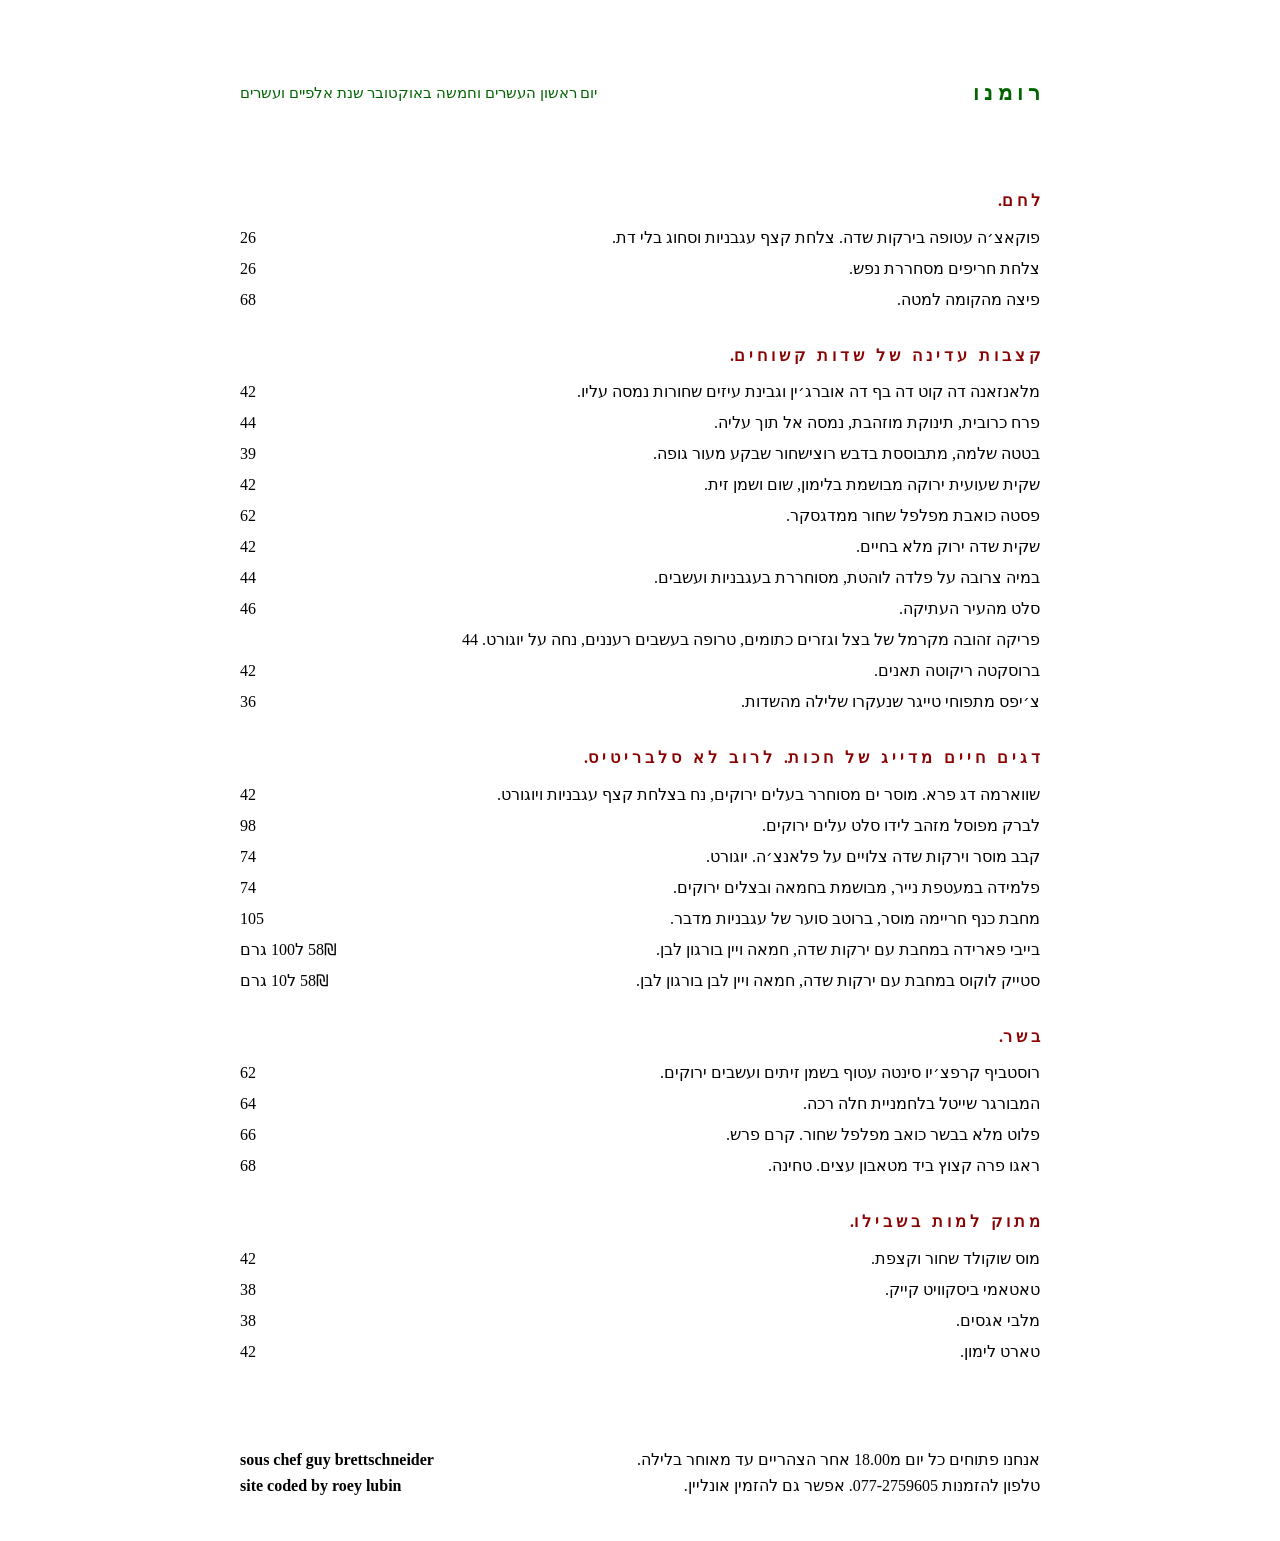
==== index.html @ 1bb873ff "changed width to be more "menu-like" -alligned all prices to the left -alligned credits with heb tex" ====
<!DOCTYPE html>
<html>
<head>
	<meta charset="utf-8">
	<title>ROMANO</title>
	<link rel="stylesheet" type="text/css" href="css/style.css">
	<link rel="icon" href="img/favicon.png"

</head>
<body dir="rtl">
		<br>
		<p style=" text-align: right; font-size: 21px; color: darkgreen">
		<b> ר ו מ נ ו </b>
		<span style="float: left; font-size: 15px">
		יום ראשון העשרים וחמשה באוקטובר שנת אלפיים ועשרים
		</span>
	 	</p>
	 	<br><br>


	<h4>ל ח ם.</h4>
		<p>פוקאצ׳ה עטופה בירקות שדה. צלחת קצף עגבניות וסחוג בלי דת. <span>26</span> <br>
		<p>צלחת חריפים מסחררת נפש. <span>26</span></p>
		<p>פיצה מהקומה למטה. <span>68</span></p>
<!-- this is a note for myself that the browser will not read -->
	<h4>ק צ ב ו ת&nbsp;&nbsp; ע ד י נ ה&nbsp;&nbsp; ש  ל&nbsp;&nbsp; ש ד ו ת&nbsp;&nbsp; ק ש ו ח י ם.</h4>
		<p> מלאנזאנה דה קוט דה בף דה אוברג׳ין וגבינת עיזים שחורות נמסה עליו. <span>42</span> </p>
		<p> פרח כרובית, תינוקת מוזהבת, נמסה אל תוך עליה. <span>44</span> </p>
		<p> בטטה שלמה, מתבוססת בדבש רוצישחור שבקע מעור גופה. <span>39</span> </p>
		<p>שקית שעועית ירוקה מבושמת בלימון, שום ושמן זית. <span>42</span> </p>
		<p>פסטה כואבת מפלפל שחור ממדגסקר. <span>62</span> </p>
		<p>שקית שדה ירוק מלא בחיים. <span>42</span> </p>
		<p>במיה צרובה על פלדה לוהטת, מסוחררת בעגבניות ועשבים. <span>44</span> </p>
		<p>סלט מהעיר העתיקה. <span>46</span> </p>
		<p>פריקה זהובה מקרמל של בצל וגזרים כתומים, טרופה בעשבים רעננים, נחה על יוגורט. 44</span> </p>
		<p>ברוסקטה ריקוטה תאנים. <span>42</span> </p>
		<p>צ׳יפס מתפוחי טייגר שנעקרו שלילה מהשדות. <span>36</span> </p>

	<h4>ד ג י ם&nbsp;&nbsp; ח י י ם&nbsp;&nbsp; מ ד י י ג&nbsp;&nbsp; ש ל&nbsp;&nbsp; ח כ ו ת.&nbsp;&nbsp; ל ר ו ב&nbsp;&nbsp; ל א&nbsp;&nbsp; ס ל ב ר י ט י ס.</h4>
		<p>שווארמה דג פרא. מוסר ים מסוחרר בעלים ירוקים, נח בצלחת קצף עגבניות ויוגורט. <span>42</span></p>
		<p>לברק מפוסל מזהב לידו סלט עלים ירוקים. <span>98</span> </p>
		<p>קבב מוסר וירקות שדה צלויים על פלאנצ׳ה. יוגורט. <span>74</span> </p>
		<p>פלמידה במעטפת נייר, מבושמת בחמאה ובצלים ירוקים. <span>74</span></p>
		<p>מחבת כנף חריימה מוסר, ברוטב סוער של עגבניות מדבר. <span>105</span></p>
		<p>בייבי פארידה במחבת עם ירקות שדה, חמאה ויין בורגון לבן. <span>58₪ ל100 גרם</span></p>
		<p>סטייק לוקוס במחבת עם ירקות שדה, חמאה ויין לבן בורגון לבן.<span>58₪ ל10 גרם</span></p>
		

	<h4>ב ש ר.</h4>
		<p>רוסטביף קרפצ׳יו סינטה עטוף בשמן זיתים ועשבים ירוקים. <span>62</span></p>
		<p>המבורגר שייטל בלחמניית חלה רכה. <span>64</span></p>
		<p>פלוט מלא בבשר כואב מפלפל שחור. קרם פרש. <span>66</span></p>
		<p>ראגו פרה קצוץ ביד מטאבון עצים. טחינה. <span>68</span></p>

	<h4>מ ת ו ק&nbsp;&nbsp; ל מ ו ת&nbsp;&nbsp; ב ש ב י ל ו.&nbsp;&nbsp;</h4>
		<p>מוס שוקולד שחור וקצפת. <span>42</span></p>
		<p>טאטאמי ביסקוויט קייק. <span>38</span></p>
		<p>מלבי אגסים.<span>38</span></p>
		<p class="right">טארט לימון.<span>42</span></p>

	<br><br>
		<footer>
			<p>אנחנו פתוחים כל יום מ18.00 אחר הצהריים עד מאוחר בלילה. <span class="credit">sous chef guy brettschneider</span></p>
			<p>טלפון להזמנות 077-2759605. אפשר גם להזמין אונליין. <span class="credit">site coded by roey lubin</span> </p>

		</footer>

</body>

</html>
---- css/style.css ----
body{
	background-color: white;
	margin: 50px auto;
	max-width: 800px;
	text-align: right;
	line-height: 15px;


}

h4{
	font-size: 16px;
	color: darkred;
	padding-top: 20px;
}

.fav{
	font-size: 17px;
	color: orange
}

.left{
	text-align: left;
	font-weight: bold;
}

.price{
	text-align: left;
}

span{
	float: left;
}

.right{
	text-align: right;
}

.credit{
	text-align: left;
	font-weight: bold;
}

footer{
	margin: 50px 0;
	line-height: 10px;
}
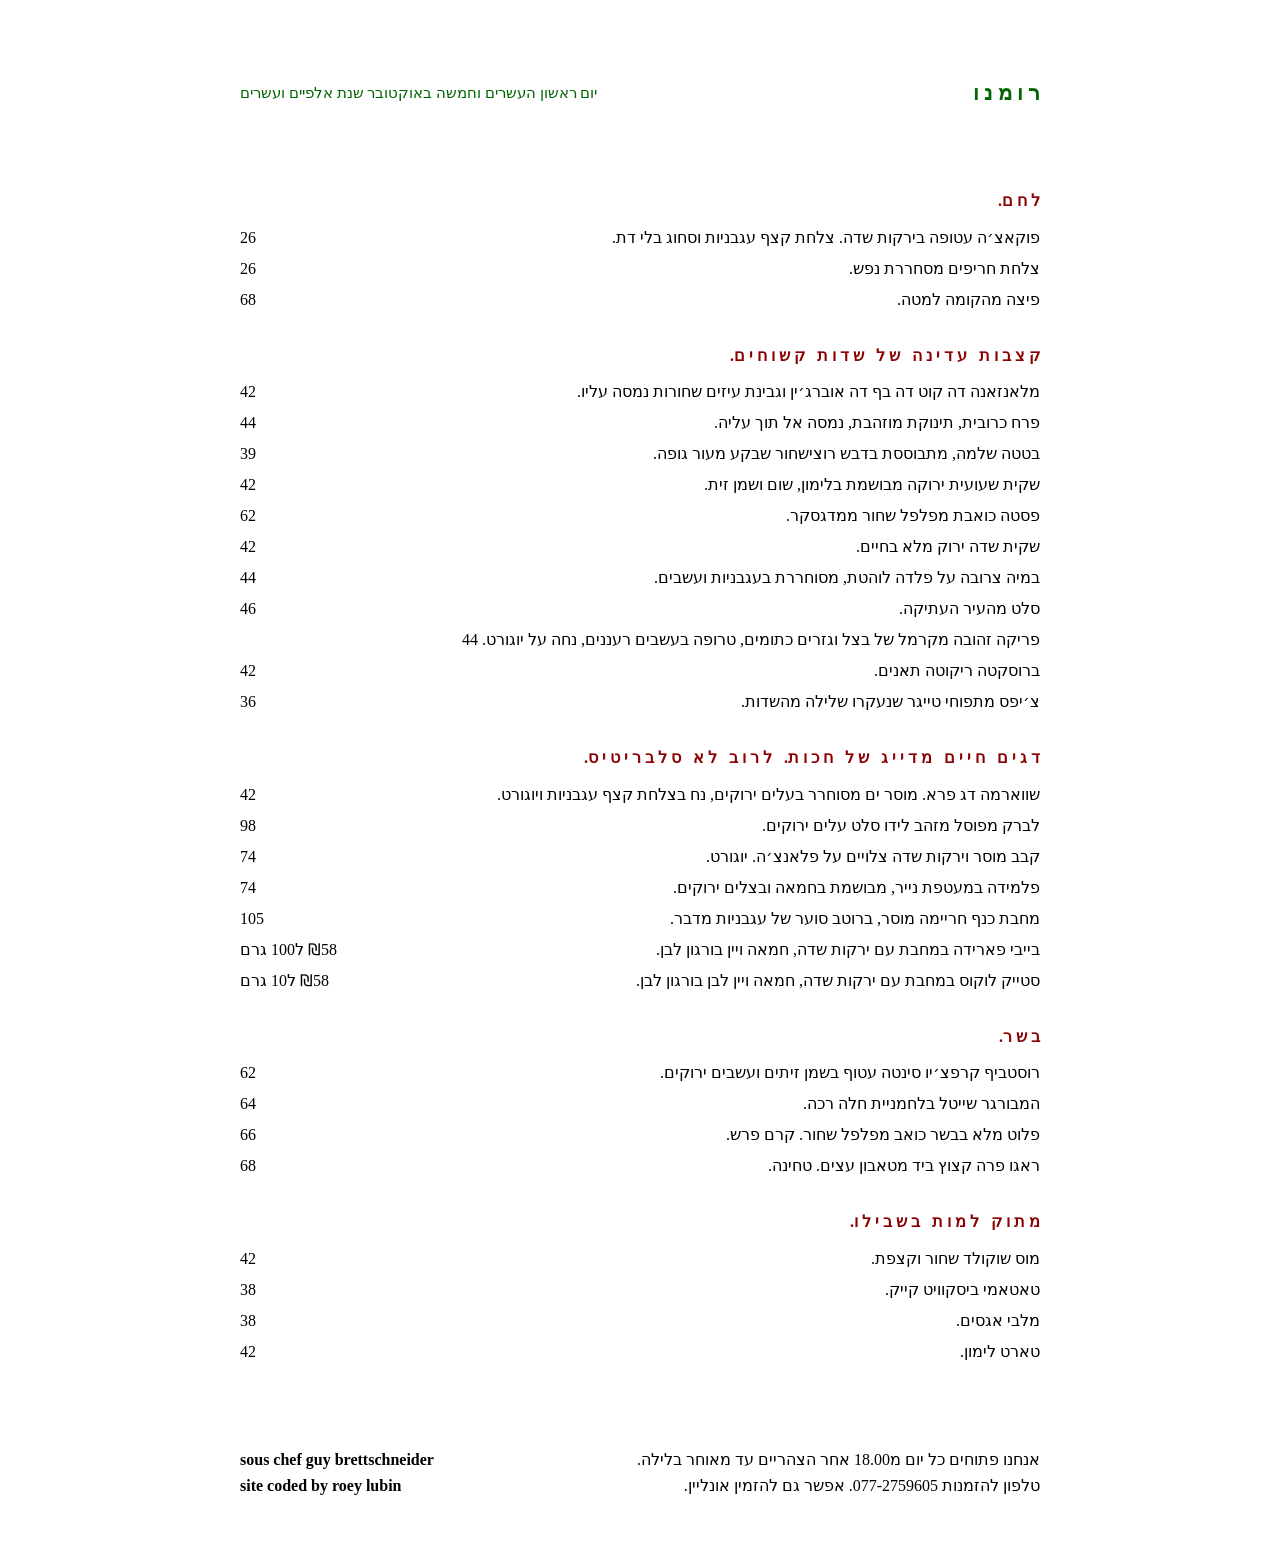
==== commit 4d7878cd: "updated ₪ symbal to be heb correct" ====
--- a/index.html
+++ b/index.html
@@ -9,8 +9,8 @@
 </head>
 <body dir="rtl">
 		<br>
-		<p style=" text-align: right; font-size: 21px; color: darkgreen">
-		<b> ר ו מ נ ו </b>
+			<p style=" text-align: right; font-size: 21px; color: darkgreen">
+			<b> ר ו מ נ ו </b>
 		<span style="float: left; font-size: 15px">
 		יום ראשון העשרים וחמשה באוקטובר שנת אלפיים ועשרים
 		</span>
@@ -42,8 +42,8 @@
 		<p>קבב מוסר וירקות שדה צלויים על פלאנצ׳ה. יוגורט. <span>74</span> </p>
 		<p>פלמידה במעטפת נייר, מבושמת בחמאה ובצלים ירוקים. <span>74</span></p>
 		<p>מחבת כנף חריימה מוסר, ברוטב סוער של עגבניות מדבר. <span>105</span></p>
-		<p>בייבי פארידה במחבת עם ירקות שדה, חמאה ויין בורגון לבן. <span>58₪ ל100 גרם</span></p>
-		<p>סטייק לוקוס במחבת עם ירקות שדה, חמאה ויין לבן בורגון לבן.<span>58₪ ל10 גרם</span></p>
+		<p>בייבי פארידה במחבת עם ירקות שדה, חמאה ויין בורגון לבן. <span>₪58 ל100 גרם</span></p>
+		<p>סטייק לוקוס במחבת עם ירקות שדה, חמאה ויין לבן בורגון לבן.<span>₪58 ל10 גרם</span></p>
 		
 
 	<h4>ב ש ר.</h4>
--- a/css/style.css
+++ b/css/style.css
@@ -12,6 +12,10 @@
 	font-size: 16px;
 	color: darkred;
 	padding-top: 20px;
+}
+
+h4:hover{
+	color: darkgreen;
 }
 
 .fav{
@@ -32,6 +36,10 @@
 	float: left;
 }
 
+span:hover{
+	color: darkred;
+}
+
 .right{
 	text-align: right;
 }
@@ -41,6 +49,10 @@
 	font-weight: bold;
 }
 
+.color:hover{
+	color: darkred;
+}
+
 footer{
 	margin: 50px 0;
 	line-height: 10px;
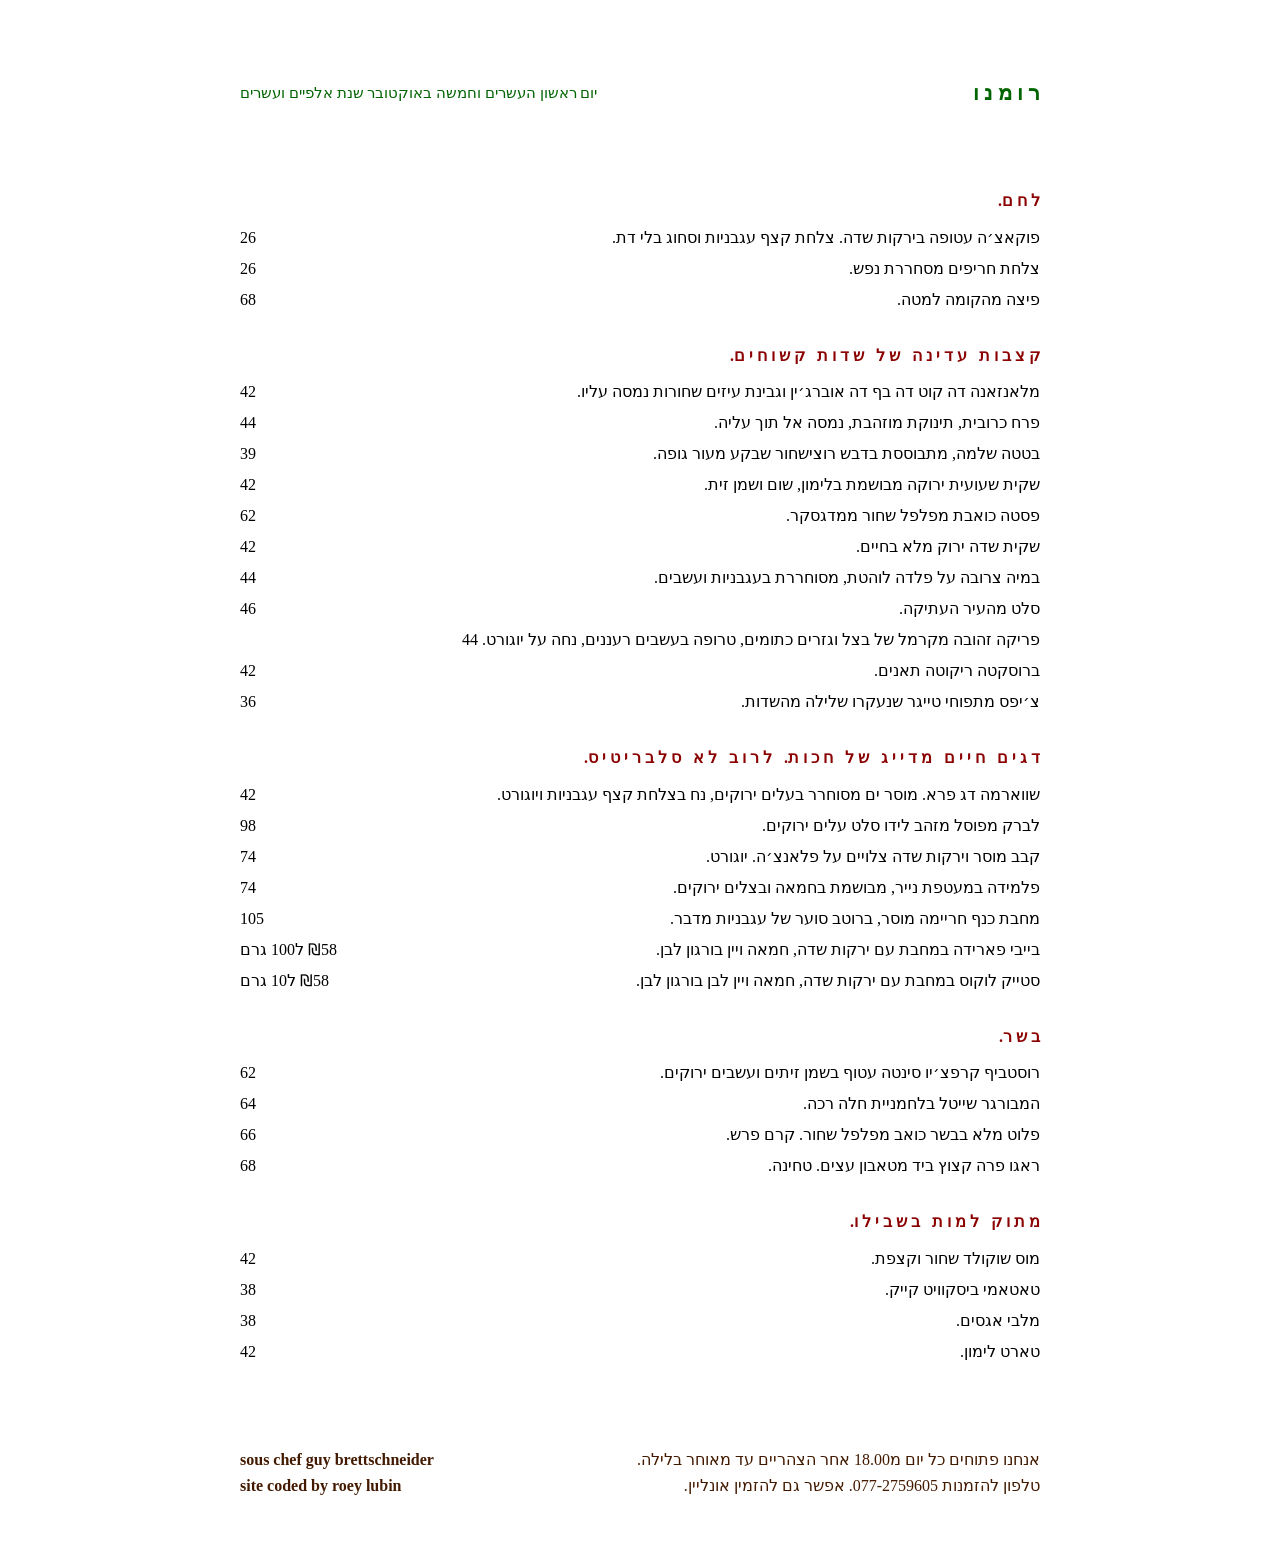
==== commit ae800d09: "changed footer color to #431A00" ====
--- a/index.html
+++ b/index.html
@@ -59,7 +59,7 @@
 		<p class="right">טארט לימון.<span>42</span></p>
 
 	<br><br>
-		<footer>
+		<footer id="footer">
 			<p>אנחנו פתוחים כל יום מ18.00 אחר הצהריים עד מאוחר בלילה. <span class="credit">sous chef guy brettschneider</span></p>
 			<p>טלפון להזמנות 077-2759605. אפשר גם להזמין אונליין. <span class="credit">site coded by roey lubin</span> </p>
 
--- a/css/style.css
+++ b/css/style.css
@@ -56,4 +56,5 @@
 footer{
 	margin: 50px 0;
 	line-height: 10px;
+	color: #431A00
 }
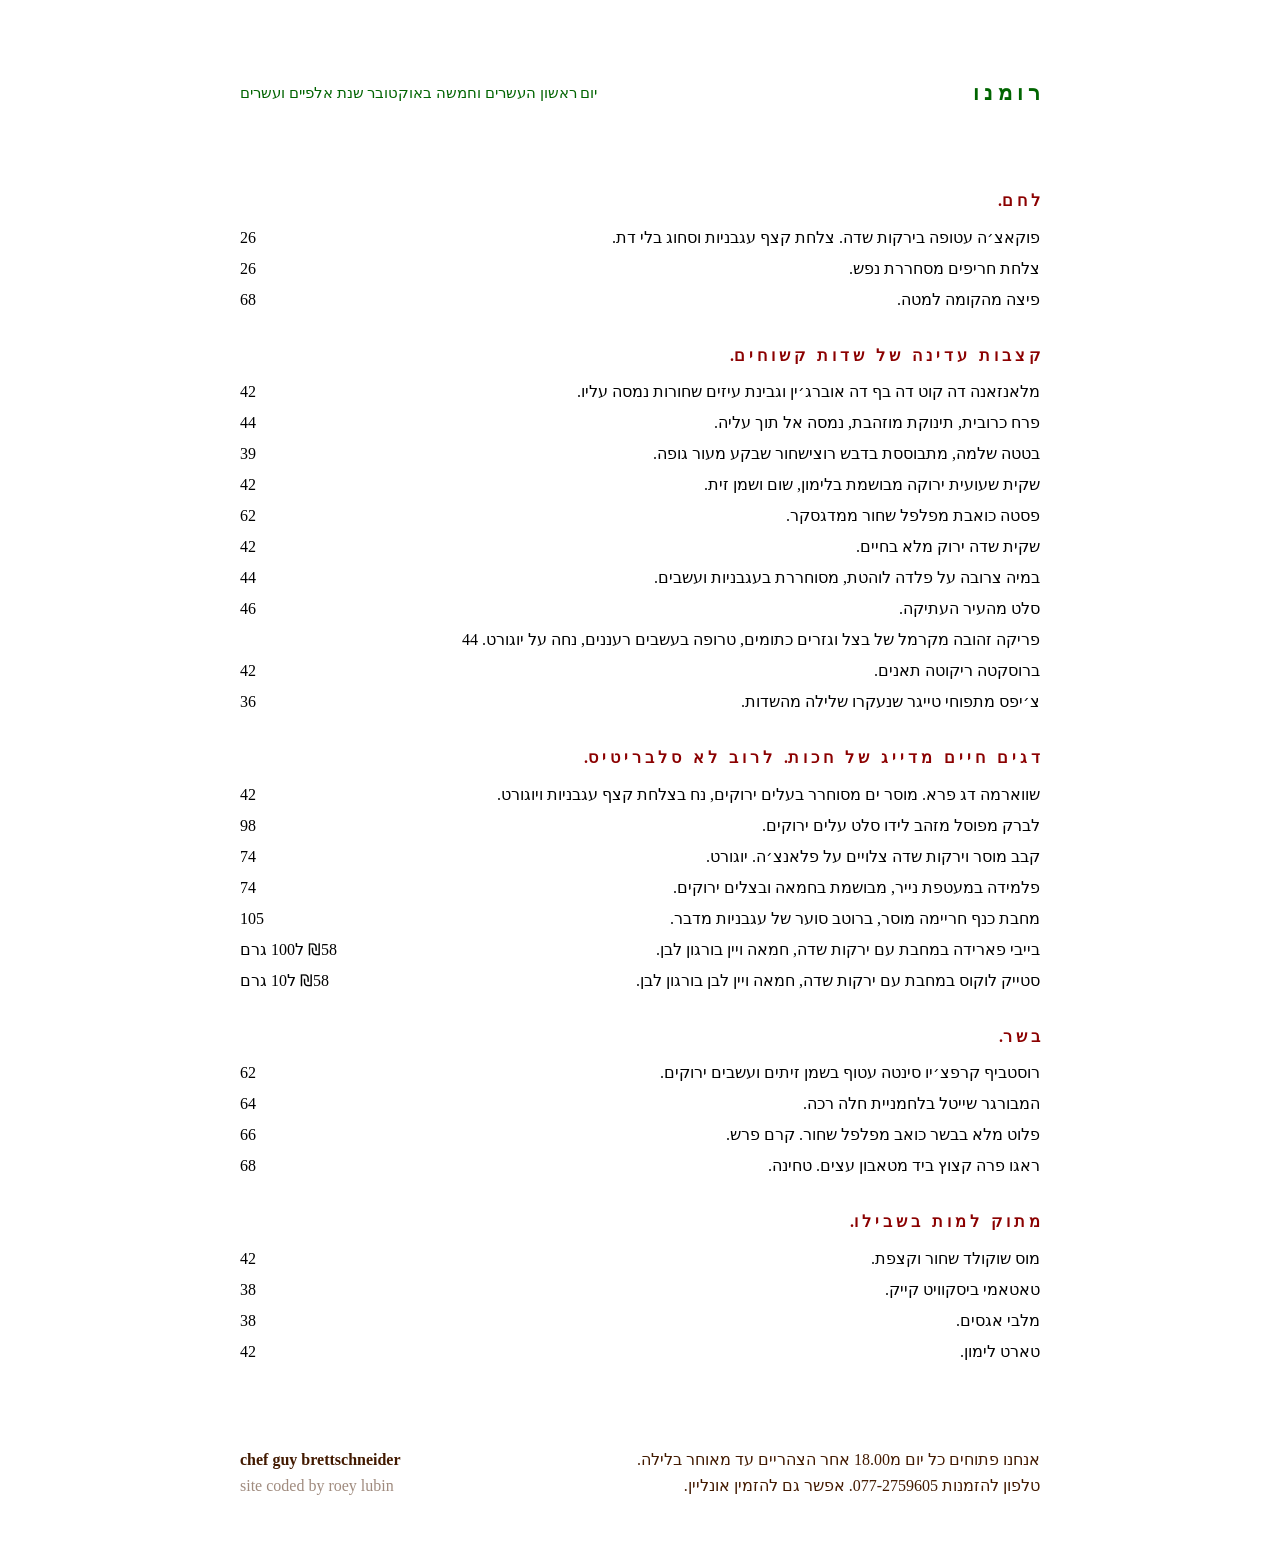
==== commit 70b24bc7: "update" ====
--- a/index.html
+++ b/index.html
@@ -60,8 +60,8 @@
 
 	<br><br>
 		<footer id="footer">
-			<p>אנחנו פתוחים כל יום מ18.00 אחר הצהריים עד מאוחר בלילה. <span class="credit">sous chef guy brettschneider</span></p>
-			<p>טלפון להזמנות 077-2759605. אפשר גם להזמין אונליין. <span class="credit">site coded by roey lubin</span> </p>
+			<p>אנחנו פתוחים כל יום מ18.00 אחר הצהריים עד מאוחר בלילה. <span class="credit">chef guy brettschneider</span></p>
+			<p>טלפון להזמנות 077-2759605. אפשר גם להזמין אונליין. <span class="credit, me">site coded by roey lubin</span> </p>
 
 		</footer>
 
--- a/css/style.css
+++ b/css/style.css
@@ -1,11 +1,16 @@
+@font-face{
+	src: url(../fonts/AnyConv.com__GT-Super-Display-Regular-Trial.woff);
+	font-family: super;
+	font-weight: normal;
+	font-style: normal;
+}
+
 body{
 	background-color: white;
 	margin: 50px auto;
 	max-width: 800px;
 	text-align: right;
 	line-height: 15px;
-
-
 }
 
 h4{
@@ -21,6 +26,10 @@
 .fav{
 	font-size: 17px;
 	color: orange
+}
+
+.me{
+	opacity: 50%;
 }
 
 .left{
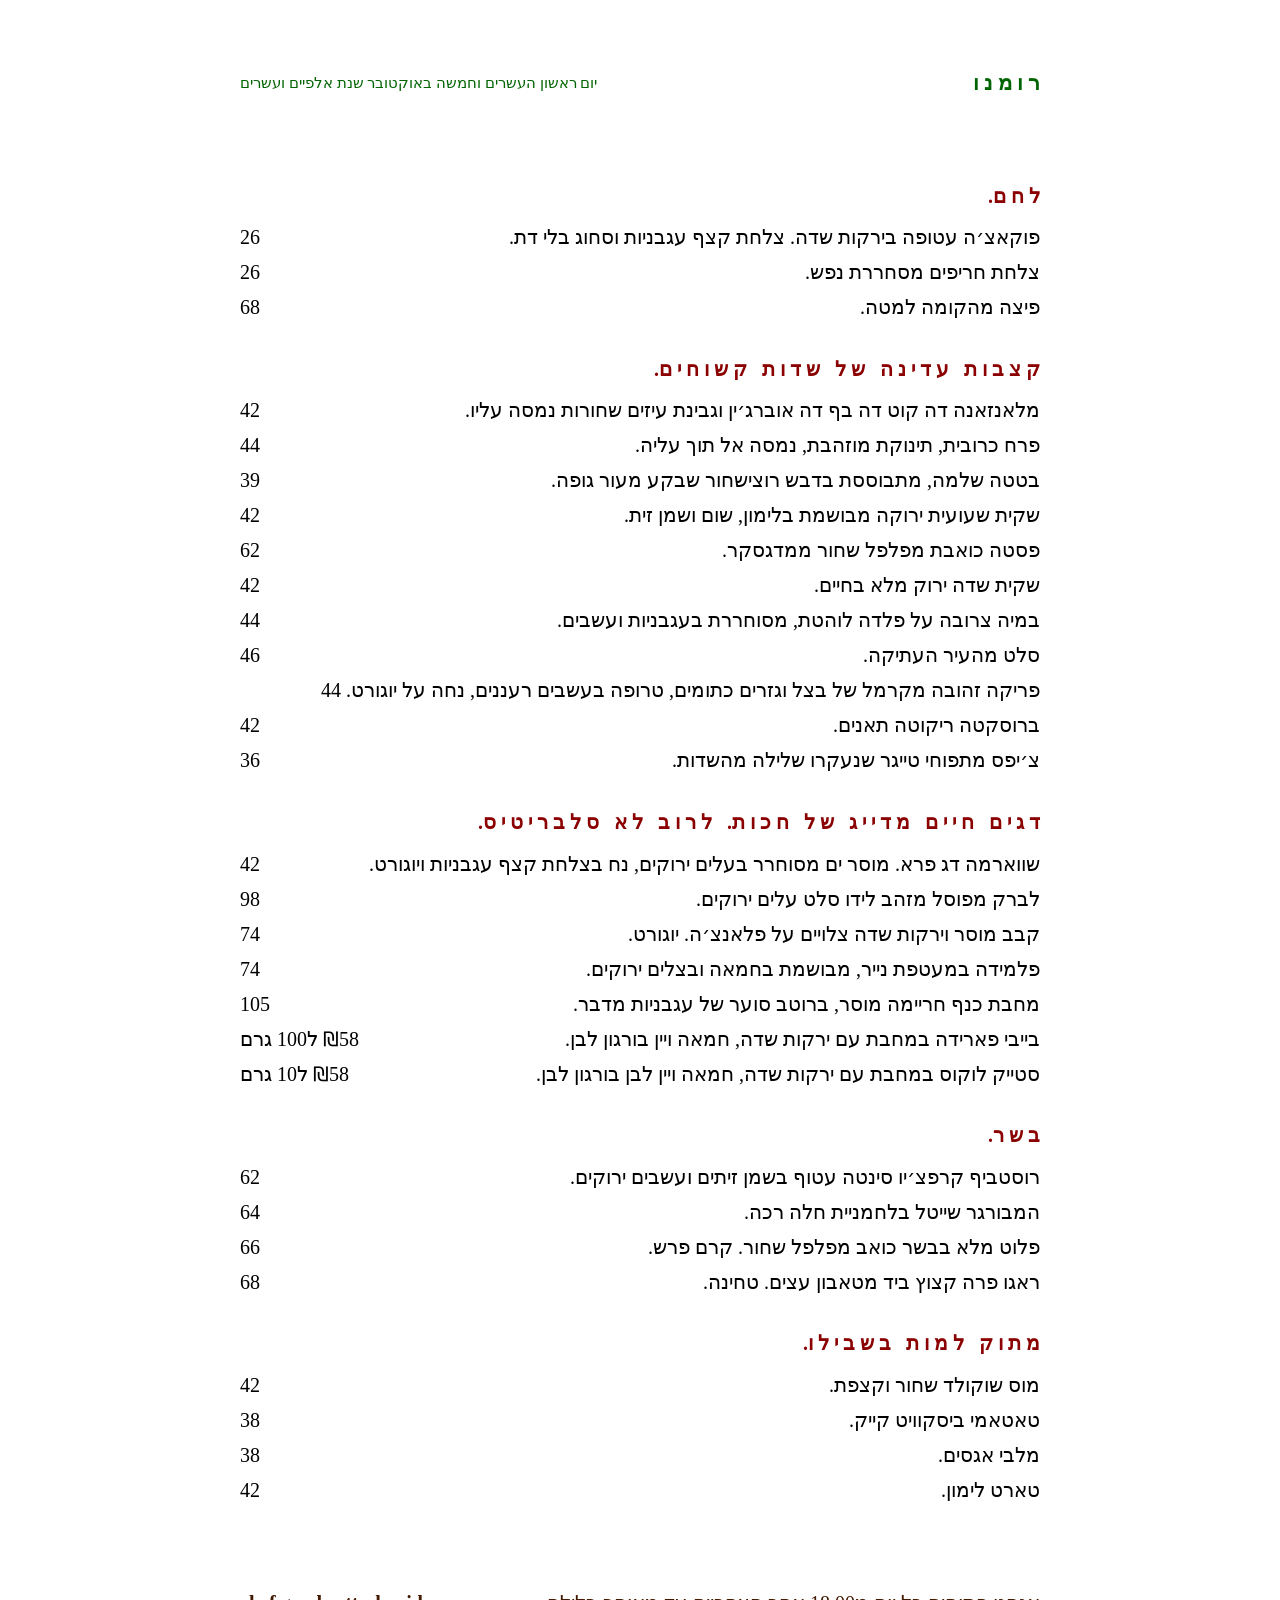
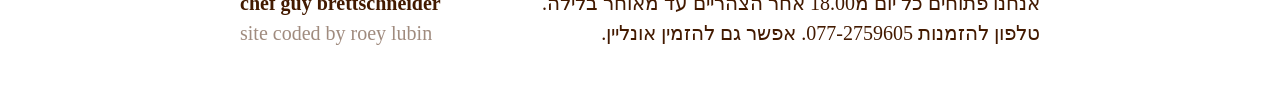
==== commit 43273c27: "fs" ====
--- a/index.html
+++ b/index.html
@@ -4,9 +4,8 @@
 	<meta charset="utf-8">
 	<title>ROMANO</title>
 	<link rel="stylesheet" type="text/css" href="css/style.css">
-	<link rel="icon" href="img/favicon.png"
+</head>
 
-</head>
 <body dir="rtl">
 		<br>
 			<p style=" text-align: right; font-size: 21px; color: darkgreen">
--- a/css/style.css
+++ b/css/style.css
@@ -7,14 +7,18 @@
 
 body{
 	background-color: white;
-	margin: 50px auto;
+	margin: 40px auto;
 	max-width: 800px;
 	text-align: right;
 	line-height: 15px;
 }
 
+p{
+	font-size: 20px;
+}
+
 h4{
-	font-size: 16px;
+	font-size: 20px;
 	color: darkred;
 	padding-top: 20px;
 }
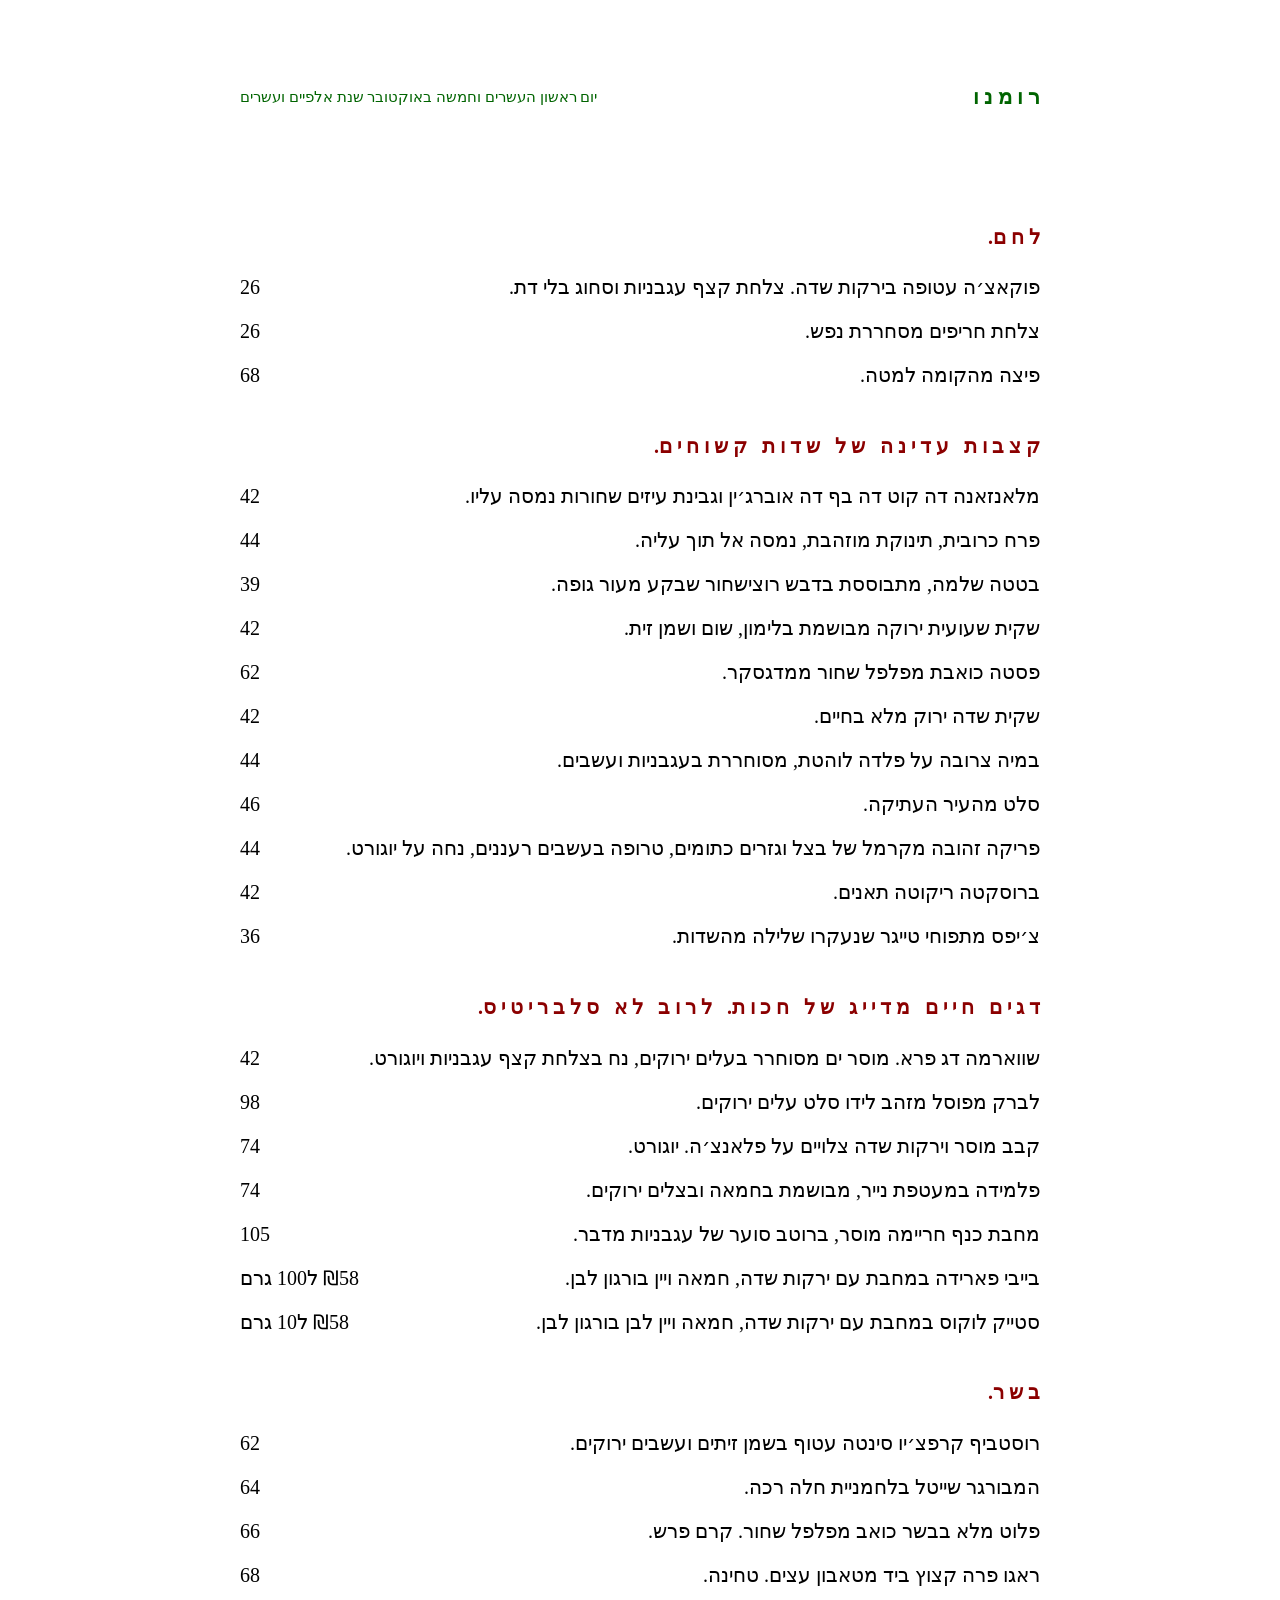
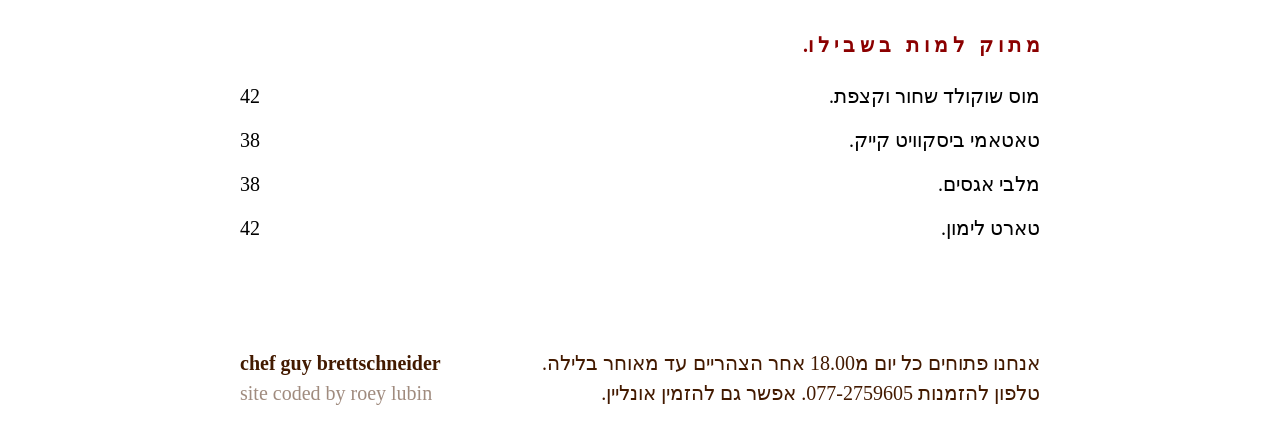
==== commit b7254c45: "lh" ====
--- a/index.html
+++ b/index.html
@@ -31,7 +31,7 @@
 		<p>שקית שדה ירוק מלא בחיים. <span>42</span> </p>
 		<p>במיה צרובה על פלדה לוהטת, מסוחררת בעגבניות ועשבים. <span>44</span> </p>
 		<p>סלט מהעיר העתיקה. <span>46</span> </p>
-		<p>פריקה זהובה מקרמל של בצל וגזרים כתומים, טרופה בעשבים רעננים, נחה על יוגורט. 44</span> </p>
+		<p>פריקה זהובה מקרמל של בצל וגזרים כתומים, טרופה בעשבים רעננים, נחה על יוגורט.<span>44</span></p>
 		<p>ברוסקטה ריקוטה תאנים. <span>42</span> </p>
 		<p>צ׳יפס מתפוחי טייגר שנעקרו שלילה מהשדות. <span>36</span> </p>
 
--- a/css/style.css
+++ b/css/style.css
@@ -10,7 +10,7 @@
 	margin: 40px auto;
 	max-width: 800px;
 	text-align: right;
-	line-height: 15px;
+	line-height: 24px;
 }
 
 p{
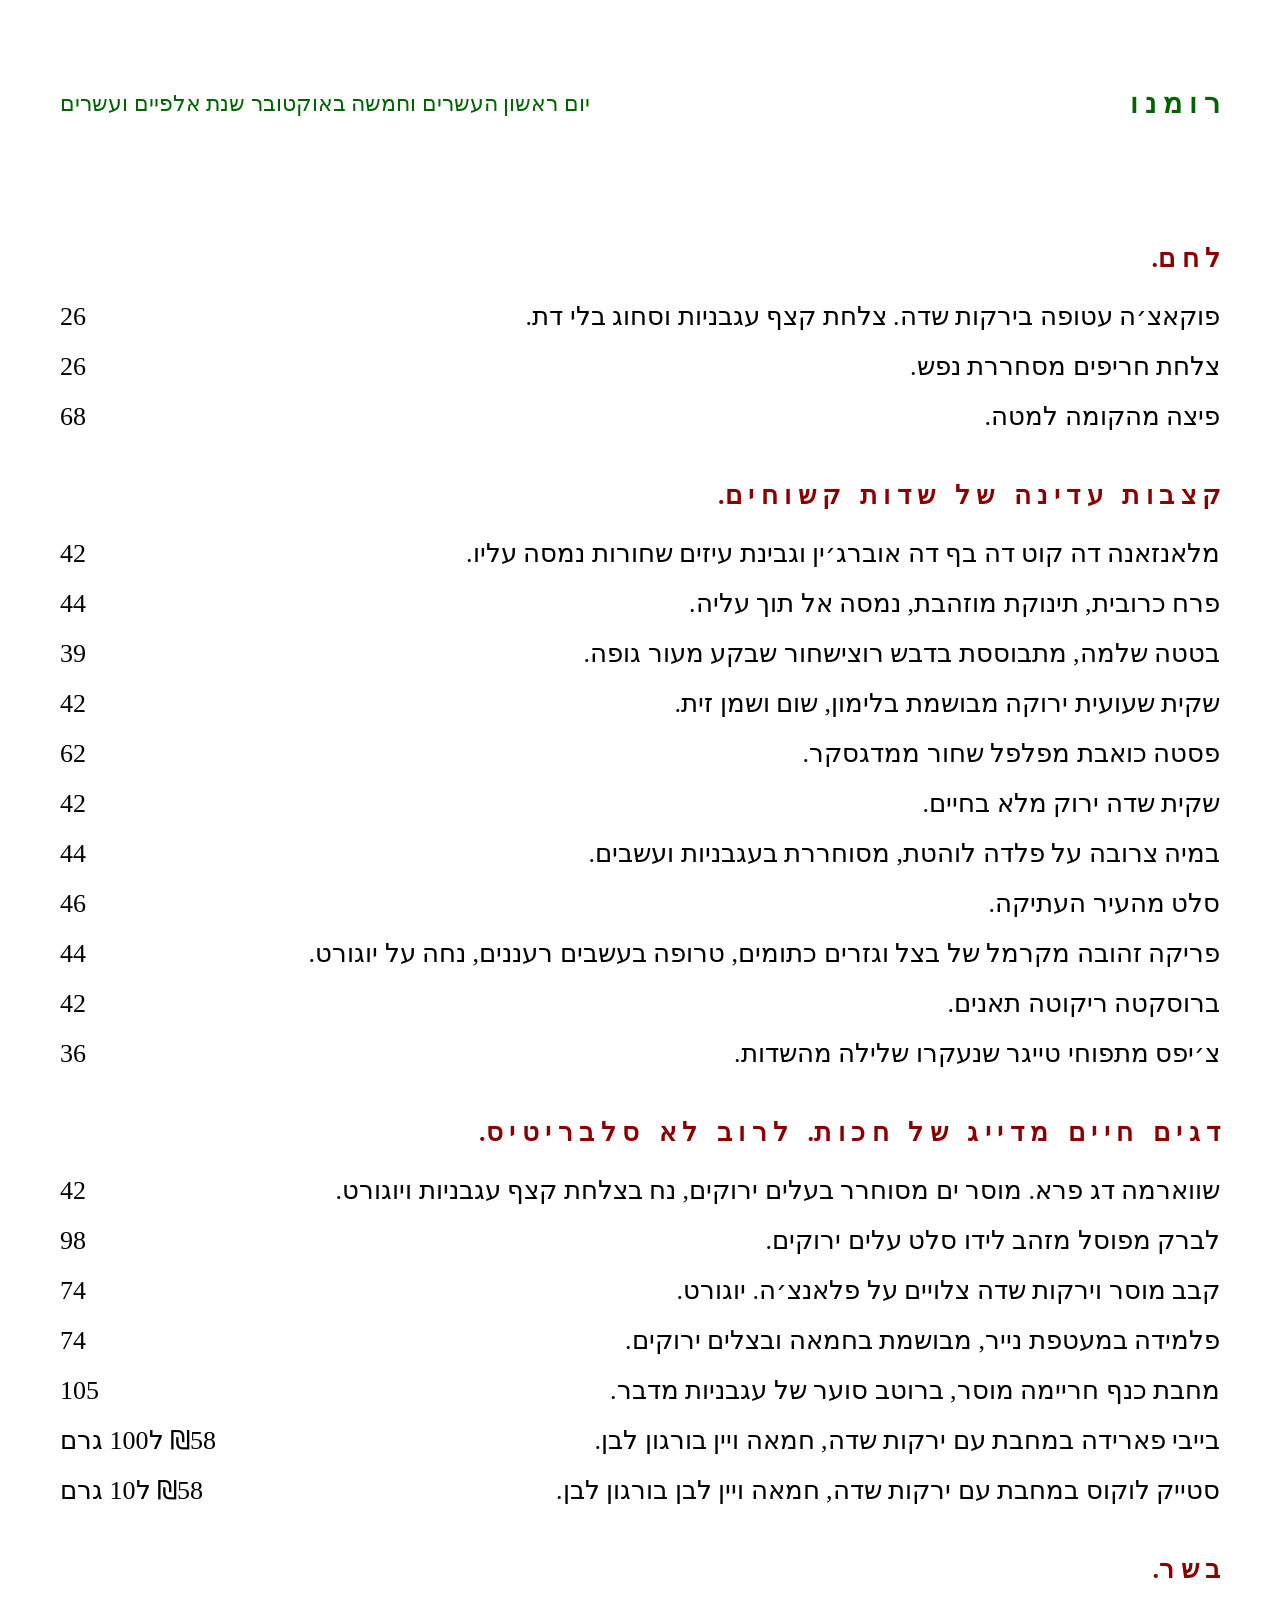
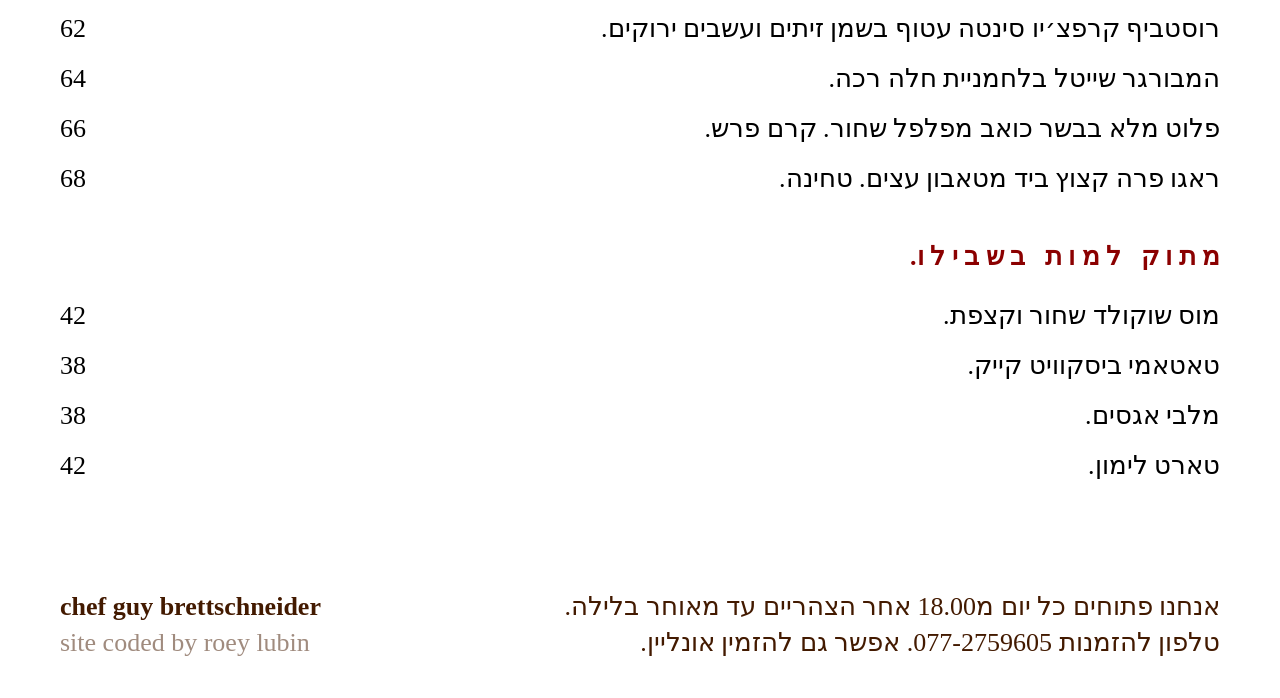
==== commit d7a26a28: "update" ====
--- a/index.html
+++ b/index.html
@@ -8,62 +8,63 @@
 
 <body dir="rtl">
 		<br>
-			<p style=" text-align: right; font-size: 21px; color: darkgreen">
+		<div class="container">
+			<p style=" text-align: right; font-size: 28px; color: darkgreen">
 			<b> ר ו מ נ ו </b>
-		<span style="float: left; font-size: 15px">
+		<span style="float: left; font-size: 22px">
 		יום ראשון העשרים וחמשה באוקטובר שנת אלפיים ועשרים
 		</span>
 	 	</p>
 	 	<br><br>
 
 
-	<h4>ל ח ם.</h4>
-		<p>פוקאצ׳ה עטופה בירקות שדה. צלחת קצף עגבניות וסחוג בלי דת. <span>26</span> <br>
-		<p>צלחת חריפים מסחררת נפש. <span>26</span></p>
-		<p>פיצה מהקומה למטה. <span>68</span></p>
-<!-- this is a note for myself that the browser will not read -->
-	<h4>ק צ ב ו ת&nbsp;&nbsp; ע ד י נ ה&nbsp;&nbsp; ש  ל&nbsp;&nbsp; ש ד ו ת&nbsp;&nbsp; ק ש ו ח י ם.</h4>
-		<p> מלאנזאנה דה קוט דה בף דה אוברג׳ין וגבינת עיזים שחורות נמסה עליו. <span>42</span> </p>
-		<p> פרח כרובית, תינוקת מוזהבת, נמסה אל תוך עליה. <span>44</span> </p>
-		<p> בטטה שלמה, מתבוססת בדבש רוצישחור שבקע מעור גופה. <span>39</span> </p>
-		<p>שקית שעועית ירוקה מבושמת בלימון, שום ושמן זית. <span>42</span> </p>
-		<p>פסטה כואבת מפלפל שחור ממדגסקר. <span>62</span> </p>
-		<p>שקית שדה ירוק מלא בחיים. <span>42</span> </p>
-		<p>במיה צרובה על פלדה לוהטת, מסוחררת בעגבניות ועשבים. <span>44</span> </p>
-		<p>סלט מהעיר העתיקה. <span>46</span> </p>
-		<p>פריקה זהובה מקרמל של בצל וגזרים כתומים, טרופה בעשבים רעננים, נחה על יוגורט.<span>44</span></p>
-		<p>ברוסקטה ריקוטה תאנים. <span>42</span> </p>
-		<p>צ׳יפס מתפוחי טייגר שנעקרו שלילה מהשדות. <span>36</span> </p>
+		<h4>ל ח ם.</h4>
+			<p>פוקאצ׳ה עטופה בירקות שדה. צלחת קצף עגבניות וסחוג בלי דת. <span>26</span> <br>
+			<p>צלחת חריפים מסחררת נפש. <span>26</span></p>
+			<p>פיצה מהקומה למטה. <span>68</span></p>
+	<!-- this is a note for myself that the browser will not read -->
+		<h4>ק צ ב ו ת&nbsp;&nbsp; ע ד י נ ה&nbsp;&nbsp; ש  ל&nbsp;&nbsp; ש ד ו ת&nbsp;&nbsp; ק ש ו ח י ם.</h4>
+			<p> מלאנזאנה דה קוט דה בף דה אוברג׳ין וגבינת עיזים שחורות נמסה עליו. <span>42</span> </p>
+			<p> פרח כרובית, תינוקת מוזהבת, נמסה אל תוך עליה. <span>44</span> </p>
+			<p> בטטה שלמה, מתבוססת בדבש רוצישחור שבקע מעור גופה. <span>39</span> </p>
+			<p>שקית שעועית ירוקה מבושמת בלימון, שום ושמן זית. <span>42</span> </p>
+			<p>פסטה כואבת מפלפל שחור ממדגסקר. <span>62</span> </p>
+			<p>שקית שדה ירוק מלא בחיים. <span>42</span> </p>
+			<p>במיה צרובה על פלדה לוהטת, מסוחררת בעגבניות ועשבים. <span>44</span> </p>
+			<p>סלט מהעיר העתיקה. <span>46</span> </p>
+			<p>פריקה זהובה מקרמל של בצל וגזרים כתומים, טרופה בעשבים רעננים, נחה על יוגורט.<span>44</span></p>
+			<p>ברוסקטה ריקוטה תאנים. <span>42</span> </p>
+			<p>צ׳יפס מתפוחי טייגר שנעקרו שלילה מהשדות. <span>36</span> </p>
 
-	<h4>ד ג י ם&nbsp;&nbsp; ח י י ם&nbsp;&nbsp; מ ד י י ג&nbsp;&nbsp; ש ל&nbsp;&nbsp; ח כ ו ת.&nbsp;&nbsp; ל ר ו ב&nbsp;&nbsp; ל א&nbsp;&nbsp; ס ל ב ר י ט י ס.</h4>
-		<p>שווארמה דג פרא. מוסר ים מסוחרר בעלים ירוקים, נח בצלחת קצף עגבניות ויוגורט. <span>42</span></p>
-		<p>לברק מפוסל מזהב לידו סלט עלים ירוקים. <span>98</span> </p>
-		<p>קבב מוסר וירקות שדה צלויים על פלאנצ׳ה. יוגורט. <span>74</span> </p>
-		<p>פלמידה במעטפת נייר, מבושמת בחמאה ובצלים ירוקים. <span>74</span></p>
-		<p>מחבת כנף חריימה מוסר, ברוטב סוער של עגבניות מדבר. <span>105</span></p>
-		<p>בייבי פארידה במחבת עם ירקות שדה, חמאה ויין בורגון לבן. <span>₪58 ל100 גרם</span></p>
-		<p>סטייק לוקוס במחבת עם ירקות שדה, חמאה ויין לבן בורגון לבן.<span>₪58 ל10 גרם</span></p>
-		
+		<h4>ד ג י ם&nbsp;&nbsp; ח י י ם&nbsp;&nbsp; מ ד י י ג&nbsp;&nbsp; ש ל&nbsp;&nbsp; ח כ ו ת.&nbsp;&nbsp; ל ר ו ב&nbsp;&nbsp; ל א&nbsp;&nbsp; ס ל ב ר י ט י ס.</h4>
+			<p>שווארמה דג פרא. מוסר ים מסוחרר בעלים ירוקים, נח בצלחת קצף עגבניות ויוגורט. <span>42</span></p>
+			<p>לברק מפוסל מזהב לידו סלט עלים ירוקים. <span>98</span> </p>
+			<p>קבב מוסר וירקות שדה צלויים על פלאנצ׳ה. יוגורט. <span>74</span> </p>
+			<p>פלמידה במעטפת נייר, מבושמת בחמאה ובצלים ירוקים. <span>74</span></p>
+			<p>מחבת כנף חריימה מוסר, ברוטב סוער של עגבניות מדבר. <span>105</span></p>
+			<p>בייבי פארידה במחבת עם ירקות שדה, חמאה ויין בורגון לבן. <span>₪58 ל100 גרם</span></p>
+			<p>סטייק לוקוס במחבת עם ירקות שדה, חמאה ויין לבן בורגון לבן.<span>₪58 ל10 גרם</span></p>
+			
 
-	<h4>ב ש ר.</h4>
-		<p>רוסטביף קרפצ׳יו סינטה עטוף בשמן זיתים ועשבים ירוקים. <span>62</span></p>
-		<p>המבורגר שייטל בלחמניית חלה רכה. <span>64</span></p>
-		<p>פלוט מלא בבשר כואב מפלפל שחור. קרם פרש. <span>66</span></p>
-		<p>ראגו פרה קצוץ ביד מטאבון עצים. טחינה. <span>68</span></p>
+		<h4>ב ש ר.</h4>
+			<p>רוסטביף קרפצ׳יו סינטה עטוף בשמן זיתים ועשבים ירוקים. <span>62</span></p>
+			<p>המבורגר שייטל בלחמניית חלה רכה. <span>64</span></p>
+			<p>פלוט מלא בבשר כואב מפלפל שחור. קרם פרש. <span>66</span></p>
+			<p>ראגו פרה קצוץ ביד מטאבון עצים. טחינה. <span>68</span></p>
 
-	<h4>מ ת ו ק&nbsp;&nbsp; ל מ ו ת&nbsp;&nbsp; ב ש ב י ל ו.&nbsp;&nbsp;</h4>
-		<p>מוס שוקולד שחור וקצפת. <span>42</span></p>
-		<p>טאטאמי ביסקוויט קייק. <span>38</span></p>
-		<p>מלבי אגסים.<span>38</span></p>
-		<p class="right">טארט לימון.<span>42</span></p>
+		<h4>מ ת ו ק&nbsp;&nbsp; ל מ ו ת&nbsp;&nbsp; ב ש ב י ל ו.&nbsp;&nbsp;</h4>
+			<p>מוס שוקולד שחור וקצפת. <span>42</span></p>
+			<p>טאטאמי ביסקוויט קייק. <span>38</span></p>
+			<p>מלבי אגסים.<span>38</span></p>
+			<p class="right">טארט לימון.<span>42</span></p>
 
-	<br><br>
-		<footer id="footer">
-			<p>אנחנו פתוחים כל יום מ18.00 אחר הצהריים עד מאוחר בלילה. <span class="credit">chef guy brettschneider</span></p>
-			<p>טלפון להזמנות 077-2759605. אפשר גם להזמין אונליין. <span class="credit, me">site coded by roey lubin</span> </p>
+		<br><br>
+			<footer id="footer">
+				<p>אנחנו פתוחים כל יום מ18.00 אחר הצהריים עד מאוחר בלילה. <span class="credit">chef guy brettschneider</span></p>
+				<p>טלפון להזמנות 077-2759605. אפשר גם להזמין אונליין. <span class="credit, me">site coded by roey lubin</span> </p>
 
-		</footer>
-
+			</footer>
+</div>
 </body>
 
 </html>
--- a/css/style.css
+++ b/css/style.css
@@ -8,17 +8,21 @@
 body{
 	background-color: white;
 	margin: 40px auto;
-	max-width: 800px;
+	max-width: 1200px;
 	text-align: right;
 	line-height: 24px;
 }
 
+.container{
+	margin: 20px;
+}
+
 p{
-	font-size: 20px;
+	font-size: 26px;
 }
 
 h4{
-	font-size: 20px;
+	font-size: 26px;
 	color: darkred;
 	padding-top: 20px;
 }
